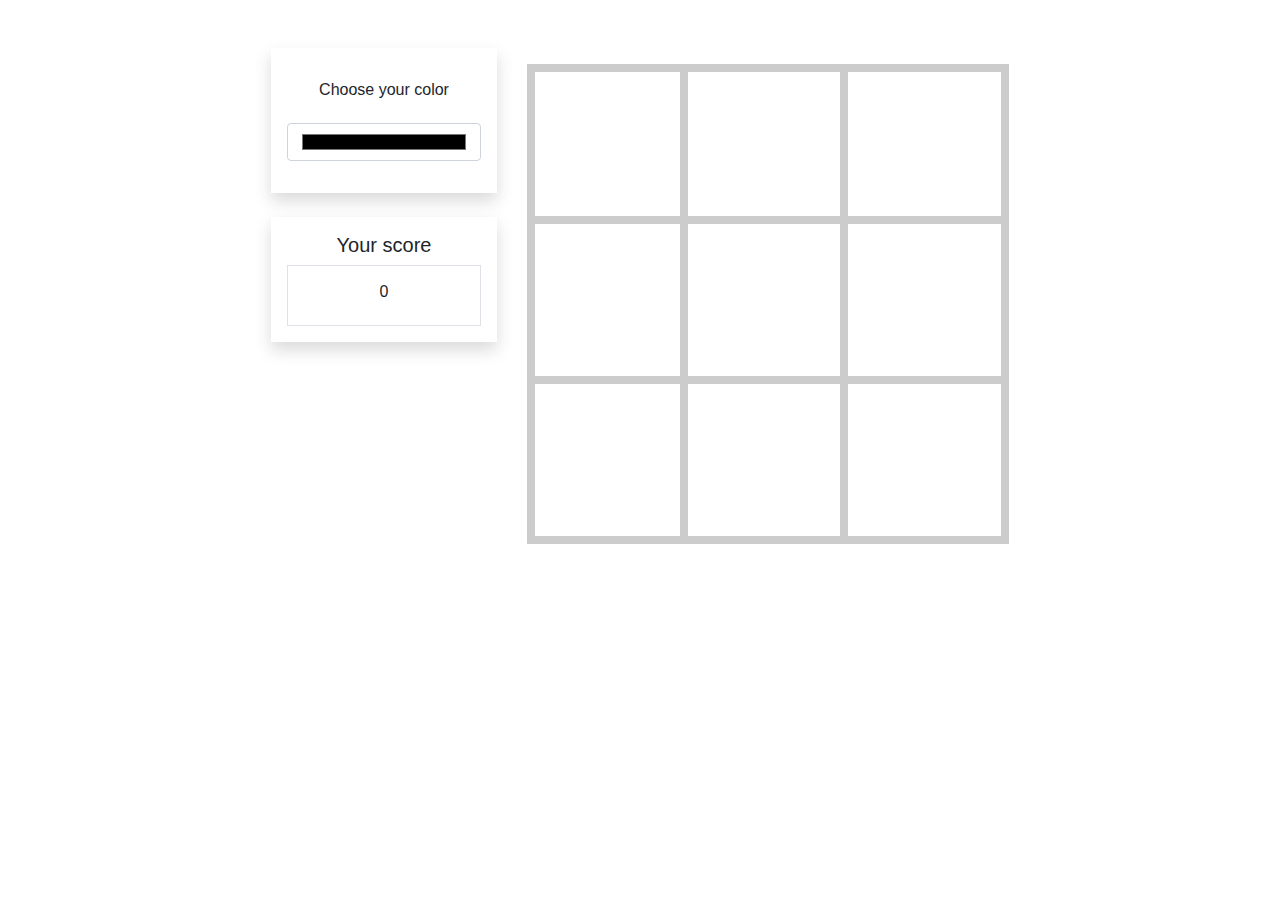
==== index.html @ 2b2f5f2a "res12" ====
<!DOCTYPE html>
<html>
<head>
	<title>Picky game</title>
	<meta charset="utf-8">
	<link rel="stylesheet" type="text/css" href="styles.css">
	<link rel="stylesheet" type="text/css" href="bootstrap.min.css">
	<script type="text/javascript" src="jquery.js"></script>
	<script type="text/javascript" src="index.js"></script>
</head>
<body>
	<div id="fade">
		<div class="winner hide shadow-lg">
			<h6 style="font-size: 25px;" class="win-msg display-4 text-center text-danger"></h6>
			<div class="d-flex justify-content-center">
				<a href="#" class="btn btn-info shadow play-again" style="border-radius: 0px;">Play again</a>
			</div>
		</div>
	</div>
	<div class="container"><div class="row msg-box"></div></div>
	<div class="main-wrapper mt-5 mb-3">
		<div class="container">
			<div class="row">
				<div class="col-xl-4 col-lg-4 col-md-12 col-sm-12">
					<div>
						<div class="shadow color-choose p-3">
					 		<h6 class="p-3" align="center">Choose your color</h6>
					 		<form class="">
					 			<div class="form-group d-flex justify-content-center">
					 				<input id="color" type="color" name="color" class="form-control w-100">
					 			</div>
					 		</form>
		 				</div>
		 				<div class="score-card shadow mt-4 p-3">
		 					<h5 align="center">Your score</h5>
		 					<div class="border p-3"><h6 id="demo" class="score text-center">0</h6></div>
		 				</div>
					</div>
				</div>
				<div class="col-xl-8 col-lg-8 col-md-12 col-sm-12 ml-auto mr-auto mt-3">
					<div class="container">
						<div class="row">
							<div id="a1" class="col-4 check-box b br-tl"></div>
							<div id="a2" class="col-4 check-box bb bt br"></div>
							<div id="a3" class="col-4 check-box br bb bt br-tr"></div>

							<div id="b1" class="col-4 check-box bl br bb"></div>
							<div id="b2" class="col-4 check-box br bb"></div>
							<div id="b3" class="col-4 check-box br bb"></div>

							<div id="c1" class="col-4 check-box bl br bb br-bl"></div>
							<div id="c2" class="col-4 check-box br bb"></div>
							<div id="c3" class="col-4 check-box br bb br-br"></div>
						</div>
					</div>
				</div>
			</div>
		</div>
	</div>
	<!--
	<div class="container mt-1 mb-4">
		 <div class="row">
		 	<div class="col-6 ml-auto mr-auto shadow color-choose">
		 		<h6 class="p-3" align="center">Choose your color</h6>
		 		<form class="p-3">
		 			<div class="form-group d-flex justify-content-center">
		 				<input id="color" type="color" name="color" class="form-control w-50">
		 			</div>
		 		</form>
		 	</div>
		 </div>
	</div>
-->
</body>
</html>
---- styles.css ----
.main-wrapper{
	width: 60%;
	margin-left: auto;
	margin-right: auto;
	tr
}
.check-box{
	height: 160px;
	transition: background 1s;
	cursor: pointer;
	padding-top: 5px;
	padding-bottom: 5px;
}
.check-box:hover{
	background:#ccc;
}
.check-node{
	width: 100%;
	height: 100%;
	border-radius: 50%;
	background: #111;
}

.b{
	border:8px solid #ccc;
}
.bl{
	border-left:8px solid #ccc;
}
.br{
	border-right:8px solid #ccc;	
}
.bb{
	border-bottom:8px solid #ccc;
}
.bt{
	border-top:8px solid #ccc;	
}
.close-btn{
	position: absolute;
    top: 0px;
    right: 6px;
    cursor: pointer;
    color: red;
}
.msg{
	position: relative;
}
.warning{
	margin-top: 10px;
}
.wrapper{
	width: 100%;
	height: 100vh;
	background: #1111116b;
	position: fixed;
	z-index: 99;
}
.winner{
	background: #fff;
    width: 50%;
    margin-left: auto;
    margin-right: auto;
    margin-top: 200px;
    padding: 30px;
}
.hide{
	display: none;
}

/*
.br-tl{
	border-top-left-radius: 20px;
}
.br-tr{
	border-top-right-radius: 20px;
}
.br-bl{
	border-bottom-left-radius: 20px;
}
.br-br{
	border-bottom-right-radius: 20px;
}

*/
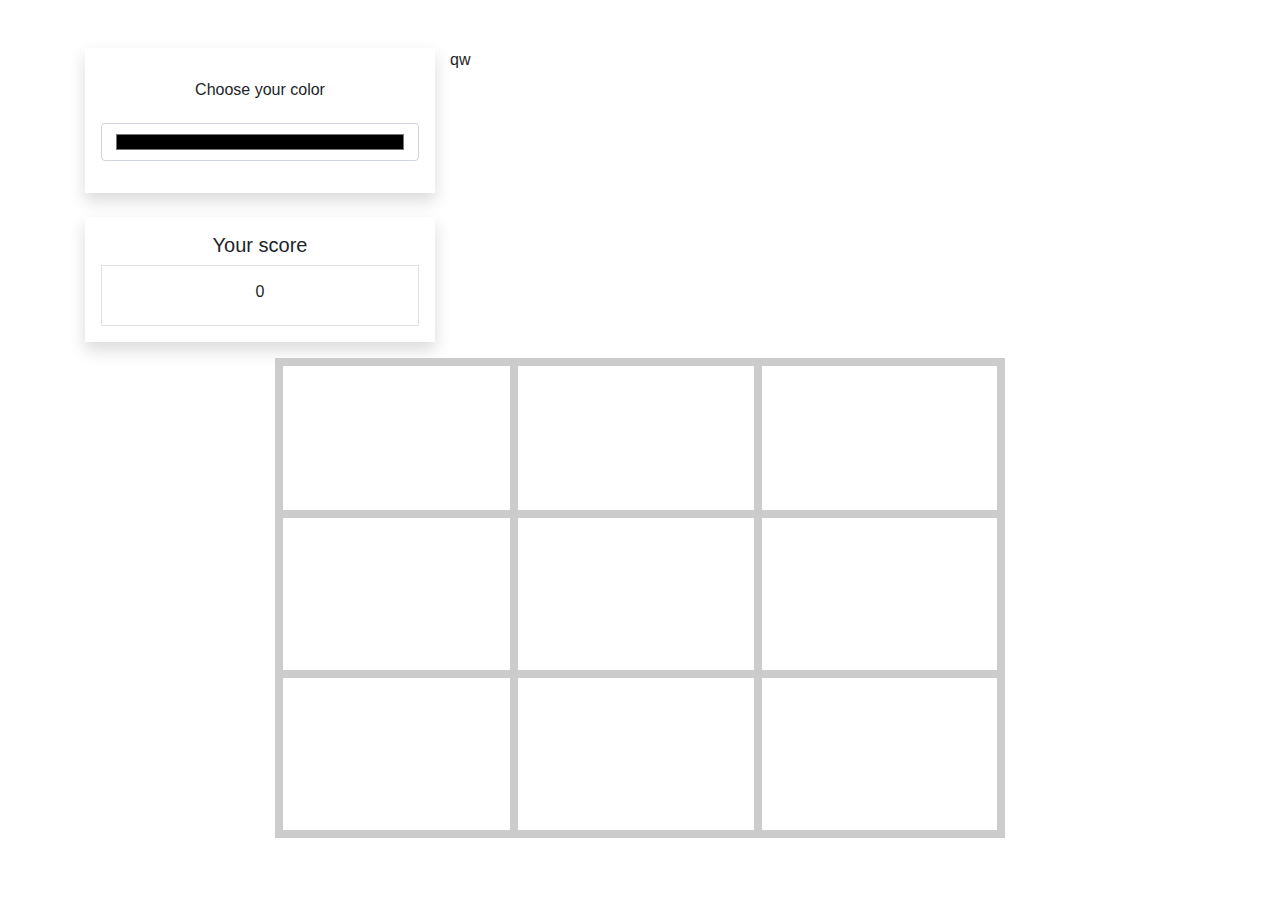
==== commit 48a8fcbf: "aas" ====
--- a/index.html
+++ b/index.html
@@ -3,6 +3,8 @@
 <head>
 	<title>Picky game</title>
 	<meta charset="utf-8">
+	<meta name="viewport" content="width=device-width,initial-scale=1.0">
+        <meta http-equiv="X-UA-Compatible" content="ie=edge">
 	<link rel="stylesheet" type="text/css" href="styles.css">
 	<link rel="stylesheet" type="text/css" href="bootstrap.min.css">
 	<script type="text/javascript" src="jquery.js"></script>
@@ -36,7 +38,7 @@
 		 					<div class="border p-3"><h6 id="demo" class="score text-center">0</h6></div>
 		 				</div>
 					</div>
-				</div>
+				</div>qw
 				<div class="col-xl-8 col-lg-8 col-md-12 col-sm-12 ml-auto mr-auto mt-3">
 					<div class="container">
 						<div class="row">
--- a/styles.css
+++ b/styles.css
@@ -1,5 +1,5 @@
 .main-wrapper{
-	width: 60%;
+	width: 100%;
 	margin-left: auto;
 	margin-right: auto;
 	tr
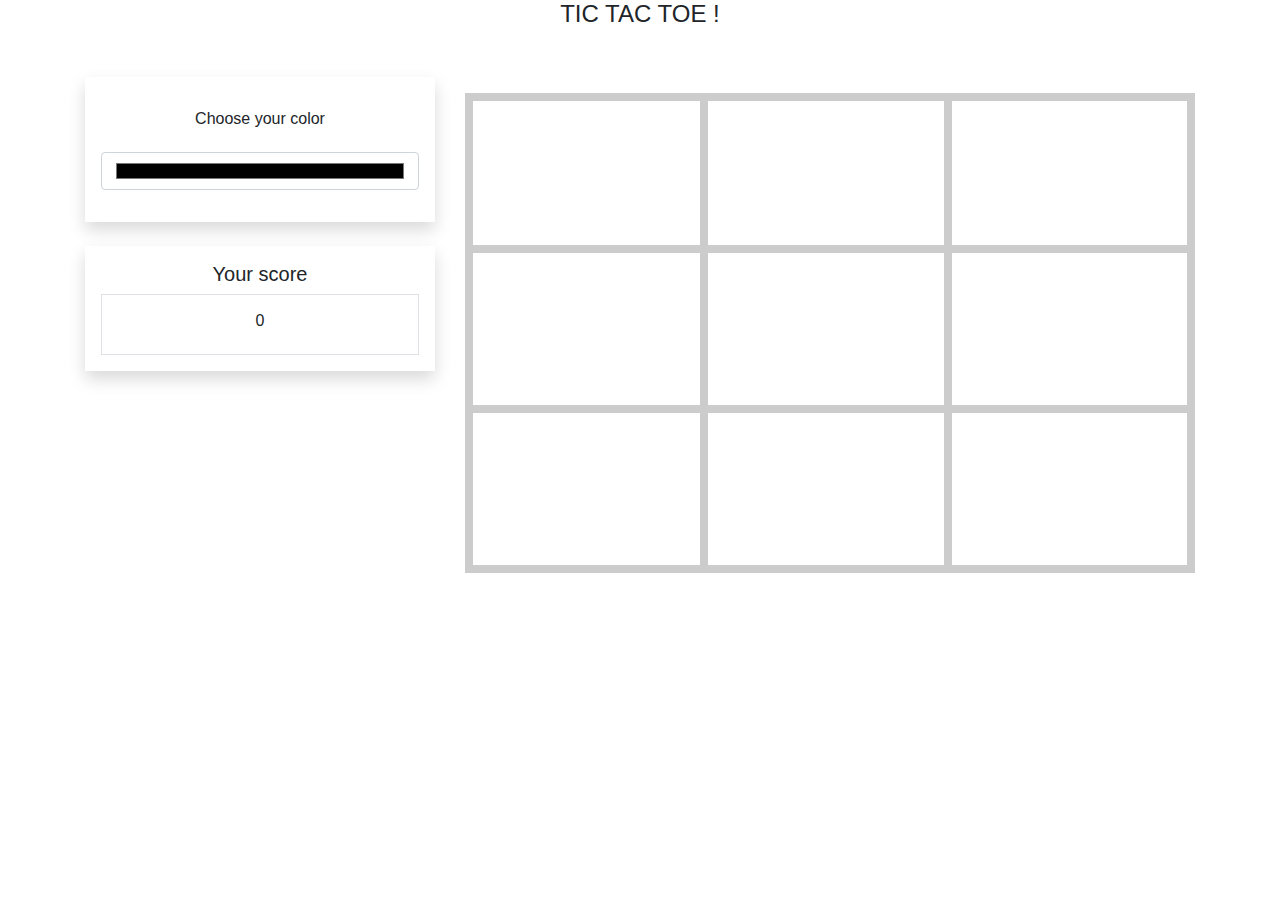
==== commit 98bc20ac: "favioc and heading" ====
--- a/index.html
+++ b/index.html
@@ -1,7 +1,7 @@
 <!DOCTYPE html>
 <html>
 <head>
-	<title>Picky game</title>
+	<title>TIC TAC TOE</title>
 	<meta charset="utf-8">
 	<meta name="viewport" content="width=device-width,initial-scale=1.0">
         <meta http-equiv="X-UA-Compatible" content="ie=edge">
@@ -9,6 +9,7 @@
 	<link rel="stylesheet" type="text/css" href="bootstrap.min.css">
 	<script type="text/javascript" src="jquery.js"></script>
 	<script type="text/javascript" src="index.js"></script>
+	<link rel="icon" href="img.png" type="image" sizes="32x32">
 </head>
 <body>
 	<div id="fade">
@@ -20,6 +21,9 @@
 		</div>
 	</div>
 	<div class="container"><div class="row msg-box"></div></div>
+	<div class="container">
+		<divclass='p-2'><h4 class='text-center'>TIC TAC TOE !</h4></div>
+	</div>
 	<div class="main-wrapper mt-5 mb-3">
 		<div class="container">
 			<div class="row">
@@ -38,7 +42,7 @@
 		 					<div class="border p-3"><h6 id="demo" class="score text-center">0</h6></div>
 		 				</div>
 					</div>
-				</div>qw
+				</div>
 				<div class="col-xl-8 col-lg-8 col-md-12 col-sm-12 ml-auto mr-auto mt-3">
 					<div class="container">
 						<div class="row">
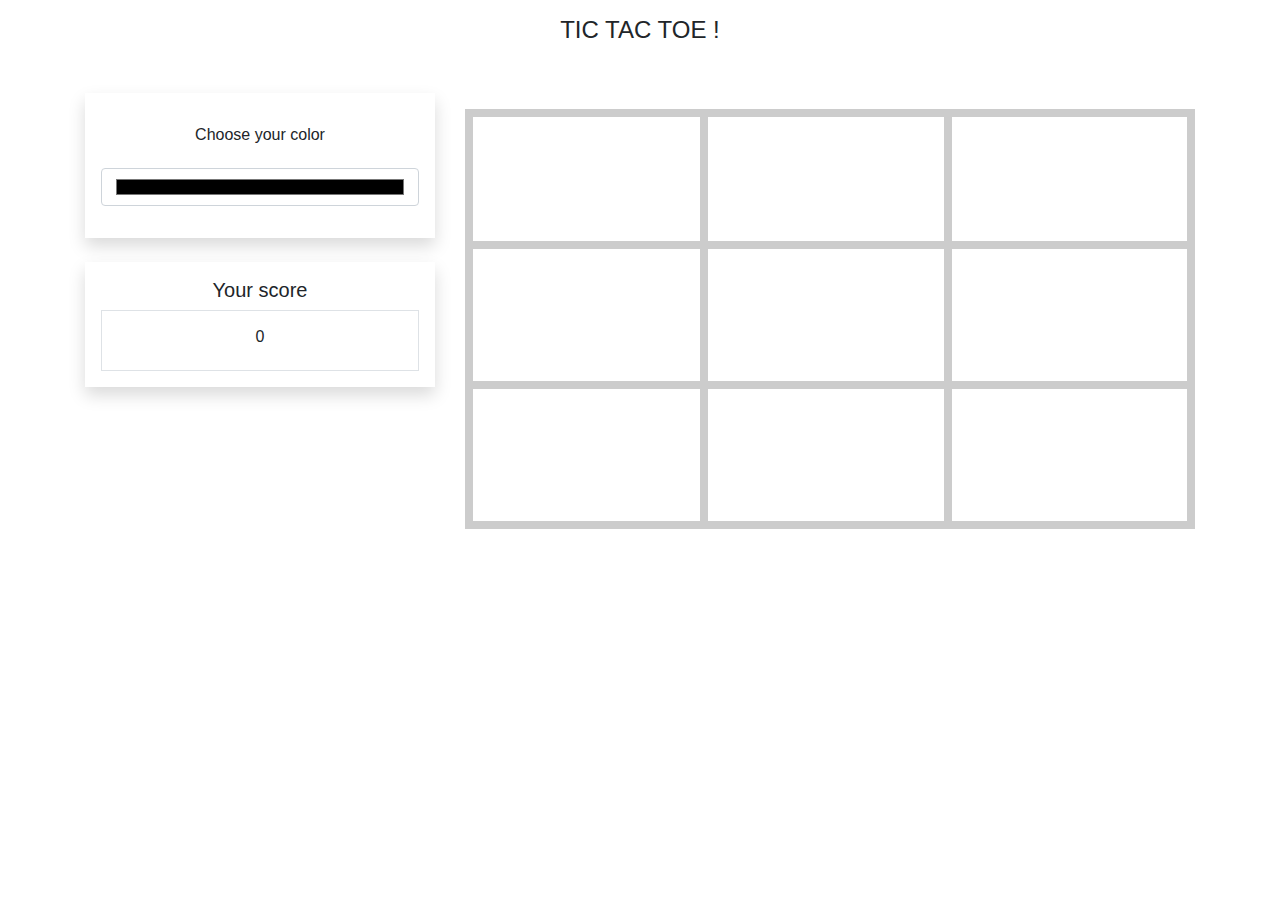
==== commit 8d130083: "mt" ====
--- a/index.html
+++ b/index.html
@@ -21,7 +21,7 @@
 		</div>
 	</div>
 	<div class="container"><div class="row msg-box"></div></div>
-	<div class="container">
+	<div class="container mt-3">
 		<divclass='p-2'><h4 class='text-center'>TIC TAC TOE !</h4></div>
 	</div>
 	<div class="main-wrapper mt-5 mb-3">
--- a/styles.css
+++ b/styles.css
@@ -5,7 +5,7 @@
 	tr
 }
 .check-box{
-	height: 160px;
+	height: 140px;
 	transition: background 1s;
 	cursor: pointer;
 	padding-top: 5px;
@@ -58,7 +58,7 @@
 }
 .winner{
 	background: #fff;
-    width: 50%;
+    width: 100%;
     margin-left: auto;
     margin-right: auto;
     margin-top: 200px;
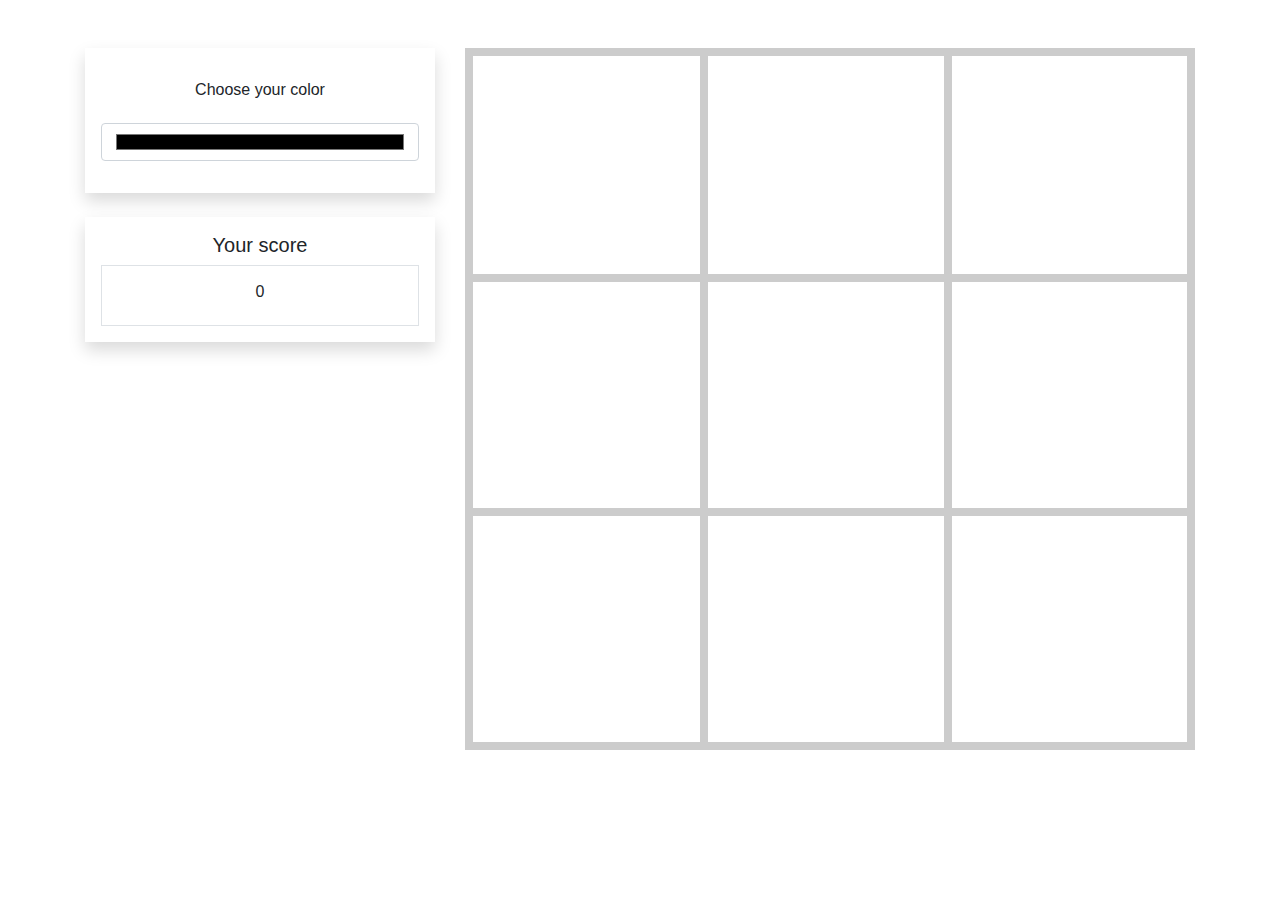
==== commit 64486963: "finale" ====
--- a/index.html
+++ b/index.html
@@ -1,17 +1,17 @@
 <!DOCTYPE html>
 <html>
 <head>
-	<title>TIC TAC TOE</title>
+	<title>Tic Tac Toe</title>
 	<meta charset="utf-8">
-	<meta name="viewport" content="width=device-width,initial-scale=1.0">
-        <meta http-equiv="X-UA-Compatible" content="ie=edge">
 	<link rel="stylesheet" type="text/css" href="styles.css">
 	<link rel="stylesheet" type="text/css" href="bootstrap.min.css">
+	<link rel="icon" href="img.png" type="image" sizes="32x32">
 	<script type="text/javascript" src="jquery.js"></script>
 	<script type="text/javascript" src="index.js"></script>
-	<link rel="icon" href="img.png" type="image" sizes="32x32">
 </head>
 <body>
+	<audio id="winAudio"><source src="beep.wav" type="audio/wav"></audio>
+	<audio id="loseAudio"><source src="lose.wav" type="audio/wav"></audio>
 	<div id="fade">
 		<div class="winner hide shadow-lg">
 			<h6 style="font-size: 25px;" class="win-msg display-4 text-center text-danger"></h6>
@@ -21,10 +21,7 @@
 		</div>
 	</div>
 	<div class="container"><div class="row msg-box"></div></div>
-	<div class="container mt-3">
-		<divclass='p-2'><h4 class='text-center'>TIC TAC TOE !</h4></div>
-	</div>
-	<div class="main-wrapper mt-5 mb-3">
+	<div class="main-wrapper mt-5">
 		<div class="container">
 			<div class="row">
 				<div class="col-xl-4 col-lg-4 col-md-12 col-sm-12">
@@ -43,7 +40,7 @@
 		 				</div>
 					</div>
 				</div>
-				<div class="col-xl-8 col-lg-8 col-md-12 col-sm-12 ml-auto mr-auto mt-3">
+				<div class="col-xl-8 col-lg-8 col-md-12 col-sm-12 ml-auto mr-auto">
 					<div class="container">
 						<div class="row">
 							<div id="a1" class="col-4 check-box b br-tl"></div>
--- a/styles.css
+++ b/styles.css
@@ -5,7 +5,7 @@
 	tr
 }
 .check-box{
-	height: 140px;
+	height: 120px;
 	transition: background 1s;
 	cursor: pointer;
 	padding-top: 5px;
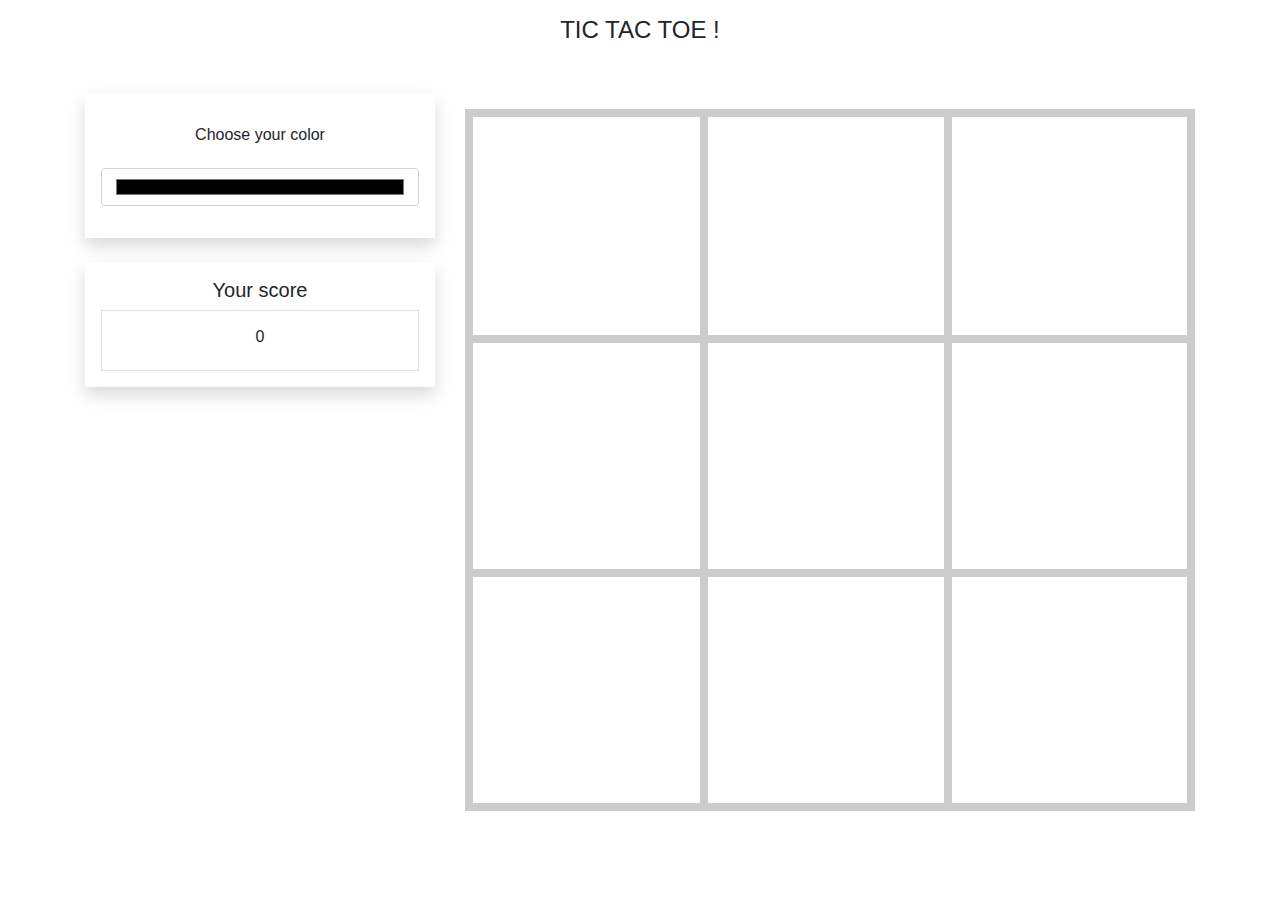
==== commit 0dffa050: "adding audio" ====
--- a/index.html
+++ b/index.html
@@ -1,13 +1,15 @@
 <!DOCTYPE html>
 <html>
 <head>
-	<title>Tic Tac Toe</title>
+	<title>TIC TAC TOE</title>
 	<meta charset="utf-8">
+	<meta name="viewport" content="width=device-width,initial-scale=1.0">
+        <meta http-equiv="X-UA-Compatible" content="ie=edge">
 	<link rel="stylesheet" type="text/css" href="styles.css">
 	<link rel="stylesheet" type="text/css" href="bootstrap.min.css">
-	<link rel="icon" href="img.png" type="image" sizes="32x32">
 	<script type="text/javascript" src="jquery.js"></script>
 	<script type="text/javascript" src="index.js"></script>
+	<link rel="icon" href="img.png" type="image" sizes="32x32">
 </head>
 <body>
 	<audio id="winAudio"><source src="beep.wav" type="audio/wav"></audio>
@@ -21,7 +23,10 @@
 		</div>
 	</div>
 	<div class="container"><div class="row msg-box"></div></div>
-	<div class="main-wrapper mt-5">
+	<div class="container mt-3">
+		<divclass='p-2'><h4 class='text-center'>TIC TAC TOE !</h4></div>
+	</div>
+	<div class="main-wrapper mt-5 mb-3">
 		<div class="container">
 			<div class="row">
 				<div class="col-xl-4 col-lg-4 col-md-12 col-sm-12">
@@ -40,7 +45,7 @@
 		 				</div>
 					</div>
 				</div>
-				<div class="col-xl-8 col-lg-8 col-md-12 col-sm-12 ml-auto mr-auto">
+				<div class="col-xl-8 col-lg-8 col-md-12 col-sm-12 ml-auto mr-auto mt-3">
 					<div class="container">
 						<div class="row">
 							<div id="a1" class="col-4 check-box b br-tl"></div>
